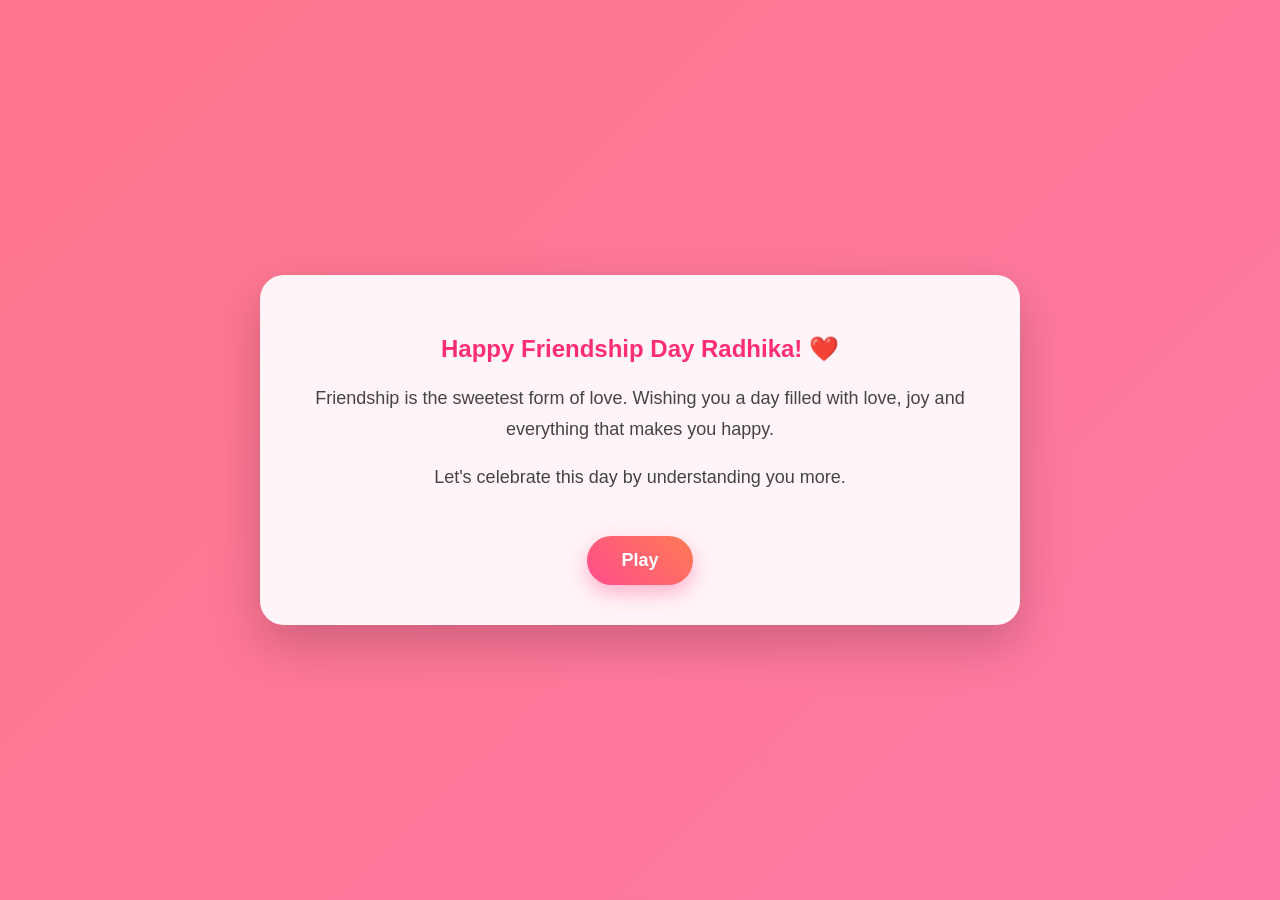
==== index.html @ a5dc2a61 "Add files via upload" ====
<!DOCTYPE html><html><head><meta charset="UTF-8"><title>Friendship Day</title><link rel="stylesheet" href="style.css"></head><body>
<section id="p1" class="page"><h1>Happy Friendship Day Radhika! ❤️</h1><p>Friendship is the sweetest form of love. Wishing you a day filled with love, joy and everything that makes you happy.</p><p>Let's celebrate this day by understanding you more.</p><button onclick="show('p2')">Play</button></section>
<section id="p2" class="page" style="display:none">
<form action="https://formsubmit.co/aditya2001kadams@gmail.com" method="POST">
<input type="hidden" name="_captcha" value="false">
<input type="hidden" name="_next" value="thankyou.html">
<label>Describe yourself by taking any one fruit name?</label><input name="Fruit" required>
<label>Which animal you want to prefer in next life?</label><input name="Animal" required>
<label>Place you feel very low?</label><input name="Place" required>
<label>Your bucketlist activity?</label><input name="BucketList" required>
<label>Write something here that you can't spoke.</label><textarea name="Secret"></textarea>
<button type="submit">Submit</button></form></section>
<script>function show(id){p1.style.display='none';p2.style.display='block';history.replaceState({},'',location.pathname);}</script></body></html>
---- style.css ----
*{box-sizing:border-box}
body{
margin:0;
font-family:Segoe UI,Arial,sans-serif;
background:linear-gradient(135deg,#ff758c,#ff7eb3,#ffd3a5);
background-size:300% 300%;
animation:bg 10s ease infinite;
min-height:100vh;
display:flex;
justify-content:center;
align-items:center;
padding:20px;
}
@keyframes bg{0%{background-position:0% 50%}50%{background-position:100% 50%}100%{background-position:0% 50%}}
.page{
width:100%;
max-width:760px;
background:rgba(255,255,255,.92);
backdrop-filter:blur(10px);
padding:40px;
border-radius:24px;
box-shadow:0 20px 50px rgba(0,0,0,.2);
text-align:center;
animation:pop .7s ease;
}
@keyframes pop{from{opacity:0;transform:translateY(25px) scale(.95)}to{opacity:1;transform:none}}
h1{color:#ff2d75}
p{font-size:18px;color:#444;line-height:1.7}
label{display:block;text-align:left;font-weight:600;margin-top:14px;color:#555}
input,textarea{
width:100%;padding:12px 14px;margin-top:6px;border-radius:12px;
border:2px solid #ffd2df;font-size:15px;
}
input:focus,textarea:focus{outline:none;border-color:#ff4d8d}
textarea{height:120px;resize:vertical}
button{
margin-top:25px;
padding:14px 34px;
border:none;
border-radius:999px;
background:linear-gradient(45deg,#ff4d8d,#ff7b54);
color:white;font-size:18px;font-weight:bold;cursor:pointer;
box-shadow:0 8px 20px rgba(255,77,141,.4);
transition:.3s;
}
button:hover{transform:translateY(-3px) scale(1.05)}
pre{white-space:pre-wrap;font-family:inherit;font-size:18px;color:#333;line-height:1.8}
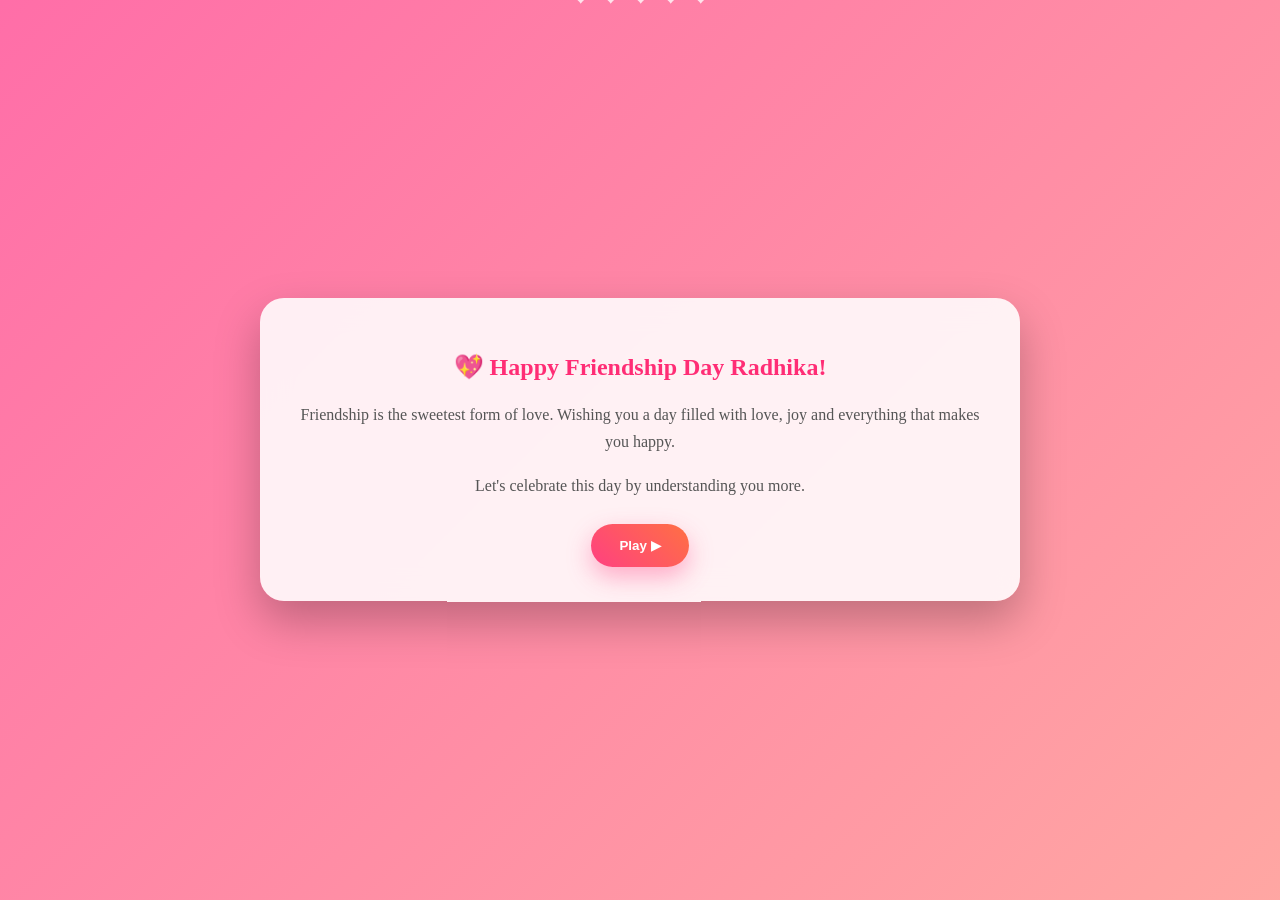
==== commit e5b12d11: "Add files via upload" ====
--- a/index.html
+++ b/index.html
@@ -1,13 +1,34 @@
-<!DOCTYPE html><html><head><meta charset="UTF-8"><title>Friendship Day</title><link rel="stylesheet" href="style.css"></head><body>
-<section id="p1" class="page"><h1>Happy Friendship Day Radhika! ❤️</h1><p>Friendship is the sweetest form of love. Wishing you a day filled with love, joy and everything that makes you happy.</p><p>Let's celebrate this day by understanding you more.</p><button onclick="show('p2')">Play</button></section>
-<section id="p2" class="page" style="display:none">
-<form action="https://formsubmit.co/aditya2001kadams@gmail.com" method="POST">
-<input type="hidden" name="_captcha" value="false">
-<input type="hidden" name="_next" value="thankyou.html">
-<label>Describe yourself by taking any one fruit name?</label><input name="Fruit" required>
-<label>Which animal you want to prefer in next life?</label><input name="Animal" required>
-<label>Place you feel very low?</label><input name="Place" required>
-<label>Your bucketlist activity?</label><input name="BucketList" required>
-<label>Write something here that you can't spoke.</label><textarea name="Secret"></textarea>
-<button type="submit">Submit</button></form></section>
-<script>function show(id){p1.style.display='none';p2.style.display='block';history.replaceState({},'',location.pathname);}</script></body></html>+<!doctype html><html><head><meta charset='utf-8'><meta name='viewport' content='width=device-width,initial-scale=1'><link rel='stylesheet' href='style.css'><title>Friendship Day</title></head><body>
+<div class='hearts'></div>
+<section id='page1' class='card'>
+<h1>💖 Happy Friendship Day Radhika!</h1>
+<p>Friendship is the sweetest form of love. Wishing you a day filled with love, joy and everything that makes you happy.</p>
+<p>Let's celebrate this day by understanding you more.</p>
+<button onclick='go(2)'>Play ▶</button></section>
+<section id='page2' class='card hide'>
+<form id='f'>
+<input type='hidden' name='_captcha' value='false'>
+<input type='hidden' name='_template' value='table'>
+<label>Describe yourself using any fruit?</label><input name='Fruit' required>
+<label>Which animal in next life?</label><input name='Animal' required>
+<label>Place you visit when feeling low?</label><input name='Place' required>
+<label>Your bucket list activity?</label><input name='BucketList' required>
+<label>Write something you can't speak.</label><textarea name='Secret'></textarea>
+<button>Submit ❤️</button></form></section>
+<section id='page3' class='card hide'>
+<h1>Thank You 🌸</h1>
+<p>Your hand might get tired answering my tricky questions, but I have one letter for you.</p>
+<div class='env' onclick="document.getElementById('letter').classList.remove('hide');this.style.display='none'">💌 Click to Open</div>
+<div id='letter' class='letter hide'><pre>तुझ्यासाठी...
+
+गोऱ्या चांदण्यासारखं तुझं रूप,
+आणि मन तुझं फुलासारखं कोमल.
+विचारांच्या गर्दीत हरवलीस तरी,
+जिद्दीने जिंकतेस प्रत्येक वळण.
+
+माझी एकच दुआ कायम असेल—
+तुला हवं ते प्रत्येक स्वप्न साकार होवो.
+आणि तुझ्या यशाकडे पाहताना,
+माझं मन अभिमानाने हसत राहो.</pre></div>
+</section>
+<script src='script.js'></script></body></html>
--- a/style.css
+++ b/style.css
@@ -1,48 +1,14 @@
 
-*{box-sizing:border-box}
-body{
-margin:0;
-font-family:Segoe UI,Arial,sans-serif;
-background:linear-gradient(135deg,#ff758c,#ff7eb3,#ffd3a5);
-background-size:300% 300%;
-animation:bg 10s ease infinite;
-min-height:100vh;
-display:flex;
-justify-content:center;
-align-items:center;
-padding:20px;
-}
-@keyframes bg{0%{background-position:0% 50%}50%{background-position:100% 50%}100%{background-position:0% 50%}}
-.page{
-width:100%;
-max-width:760px;
-background:rgba(255,255,255,.92);
-backdrop-filter:blur(10px);
-padding:40px;
-border-radius:24px;
-box-shadow:0 20px 50px rgba(0,0,0,.2);
-text-align:center;
-animation:pop .7s ease;
-}
-@keyframes pop{from{opacity:0;transform:translateY(25px) scale(.95)}to{opacity:1;transform:none}}
-h1{color:#ff2d75}
-p{font-size:18px;color:#444;line-height:1.7}
-label{display:block;text-align:left;font-weight:600;margin-top:14px;color:#555}
-input,textarea{
-width:100%;padding:12px 14px;margin-top:6px;border-radius:12px;
-border:2px solid #ffd2df;font-size:15px;
-}
-input:focus,textarea:focus{outline:none;border-color:#ff4d8d}
-textarea{height:120px;resize:vertical}
-button{
-margin-top:25px;
-padding:14px 34px;
-border:none;
-border-radius:999px;
-background:linear-gradient(45deg,#ff4d8d,#ff7b54);
-color:white;font-size:18px;font-weight:bold;cursor:pointer;
-box-shadow:0 8px 20px rgba(255,77,141,.4);
-transition:.3s;
-}
-button:hover{transform:translateY(-3px) scale(1.05)}
-pre{white-space:pre-wrap;font-family:inherit;font-size:18px;color:#333;line-height:1.8}
+*{box-sizing:border-box}body{margin:0;font-family:Segoe UI;background:linear-gradient(135deg,#ff6ea8,#ffc3a0,#ffe29f);background-size:300% 300%;animation:bg 12s infinite;min-height:100vh;display:flex;justify-content:center;align-items:center;overflow:hidden}
+@keyframes bg{0%,100%{background-position:0 50%}50%{background-position:100% 50%}}
+.card{width:min(92%,760px);background:rgba(255,255,255,.88);backdrop-filter:blur(14px);padding:35px;border-radius:24px;box-shadow:0 20px 45px rgba(0,0,0,.25);animation:pop .7s}
+@keyframes pop{from{opacity:0;transform:scale(.9) translateY(30px)}to{opacity:1}}
+.hide{display:none}h1{text-align:center;color:#ff2d75}p{text-align:center;color:#555;line-height:1.7}
+label{display:block;margin-top:12px;font-weight:600}input,textarea{width:100%;padding:12px;border-radius:12px;border:2px solid #ffd2e4;margin-top:5px}textarea{height:120px}
+button,.env{display:block;margin:25px auto 0;padding:14px 28px;border:none;border-radius:40px;background:linear-gradient(45deg,#ff4081,#ff7043);color:#fff;font-weight:bold;cursor:pointer;box-shadow:0 10px 25px rgba(255,64,129,.4)}
+button:hover,.env:hover{transform:scale(1.05)}
+.letter{margin-top:20px;background:#fff7ea;padding:20px;border-radius:16px;border-left:6px solid #ff7b54}
+pre{white-space:pre-wrap;font-family:inherit;font-size:18px;line-height:1.8}
+.hearts:before,.hearts:after{content:"❤ ❤ ❤ ❤ ❤";position:fixed;top:-20px;left:0;width:100%;text-align:center;color:#ffffff88;font-size:28px;animation:fall 10s linear infinite}
+.hearts:after{animation-delay:5s}
+@keyframes fall{to{transform:translateY(110vh)}}
